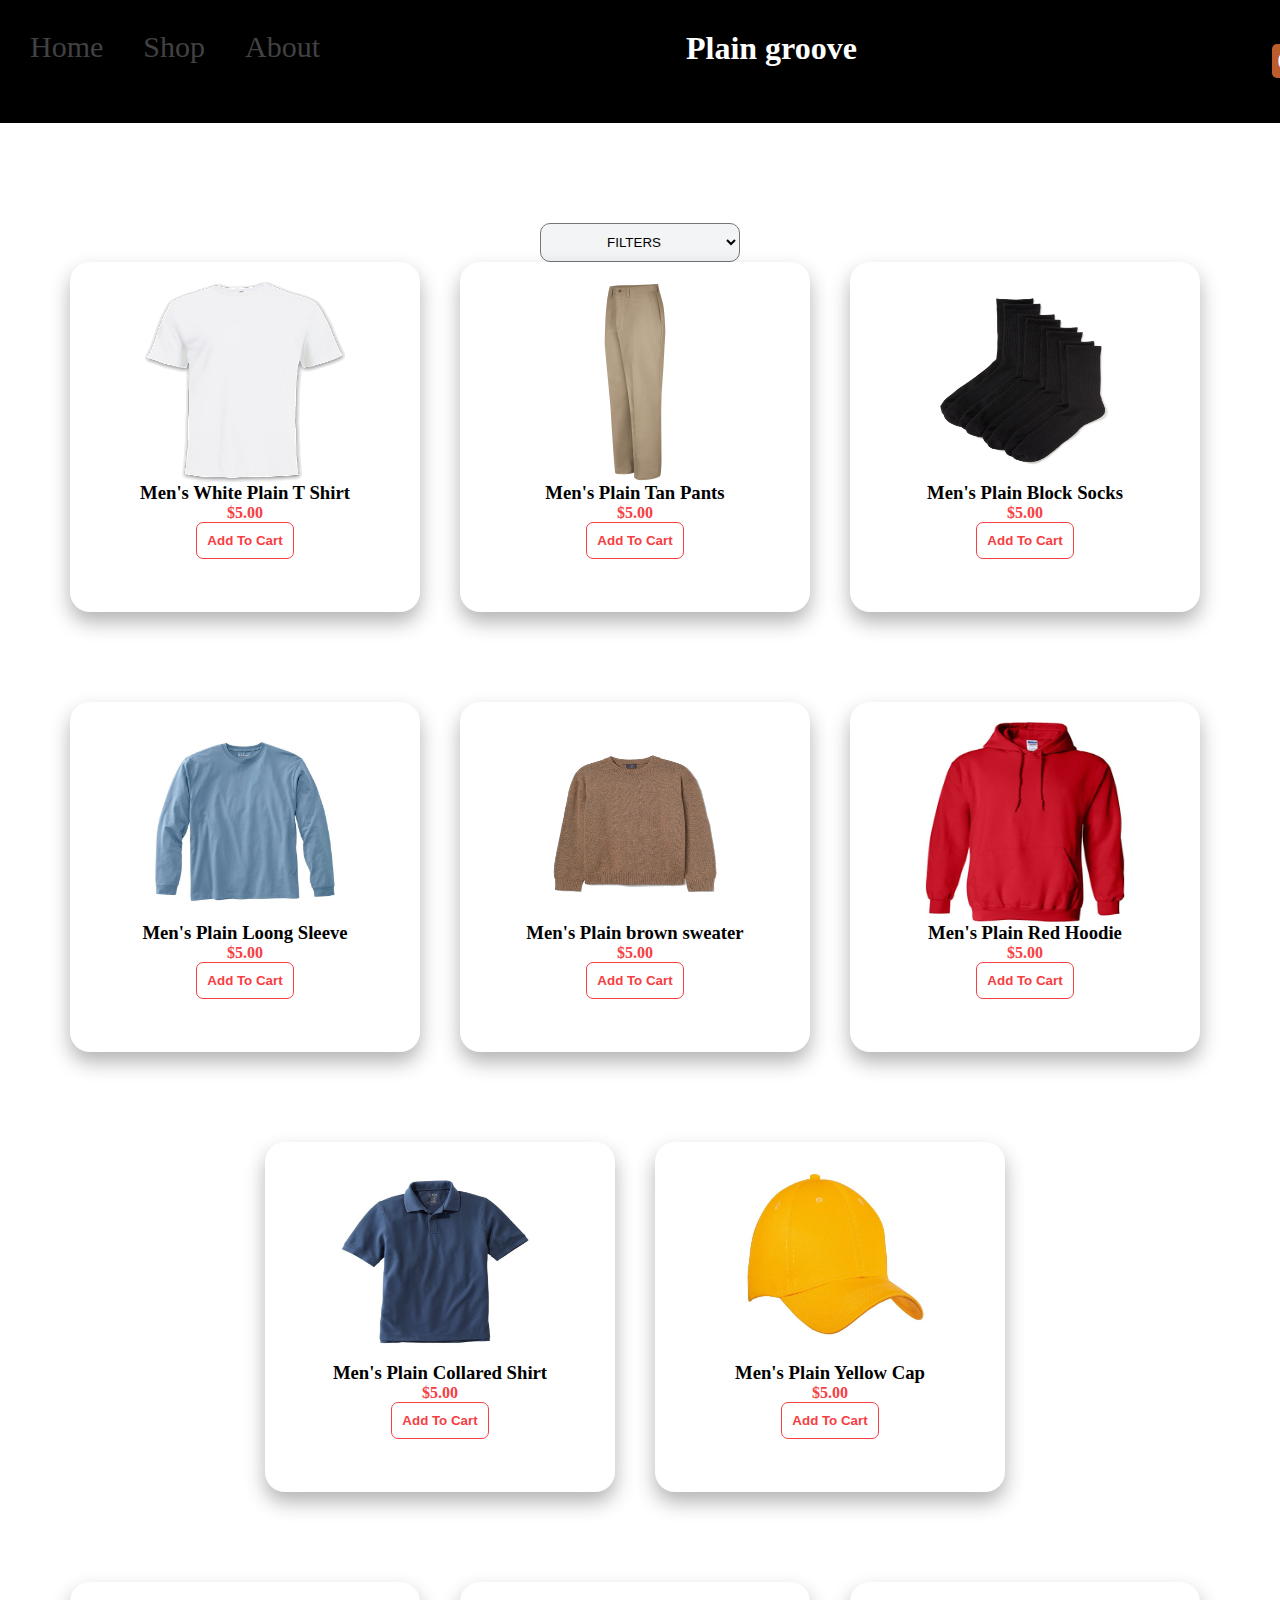
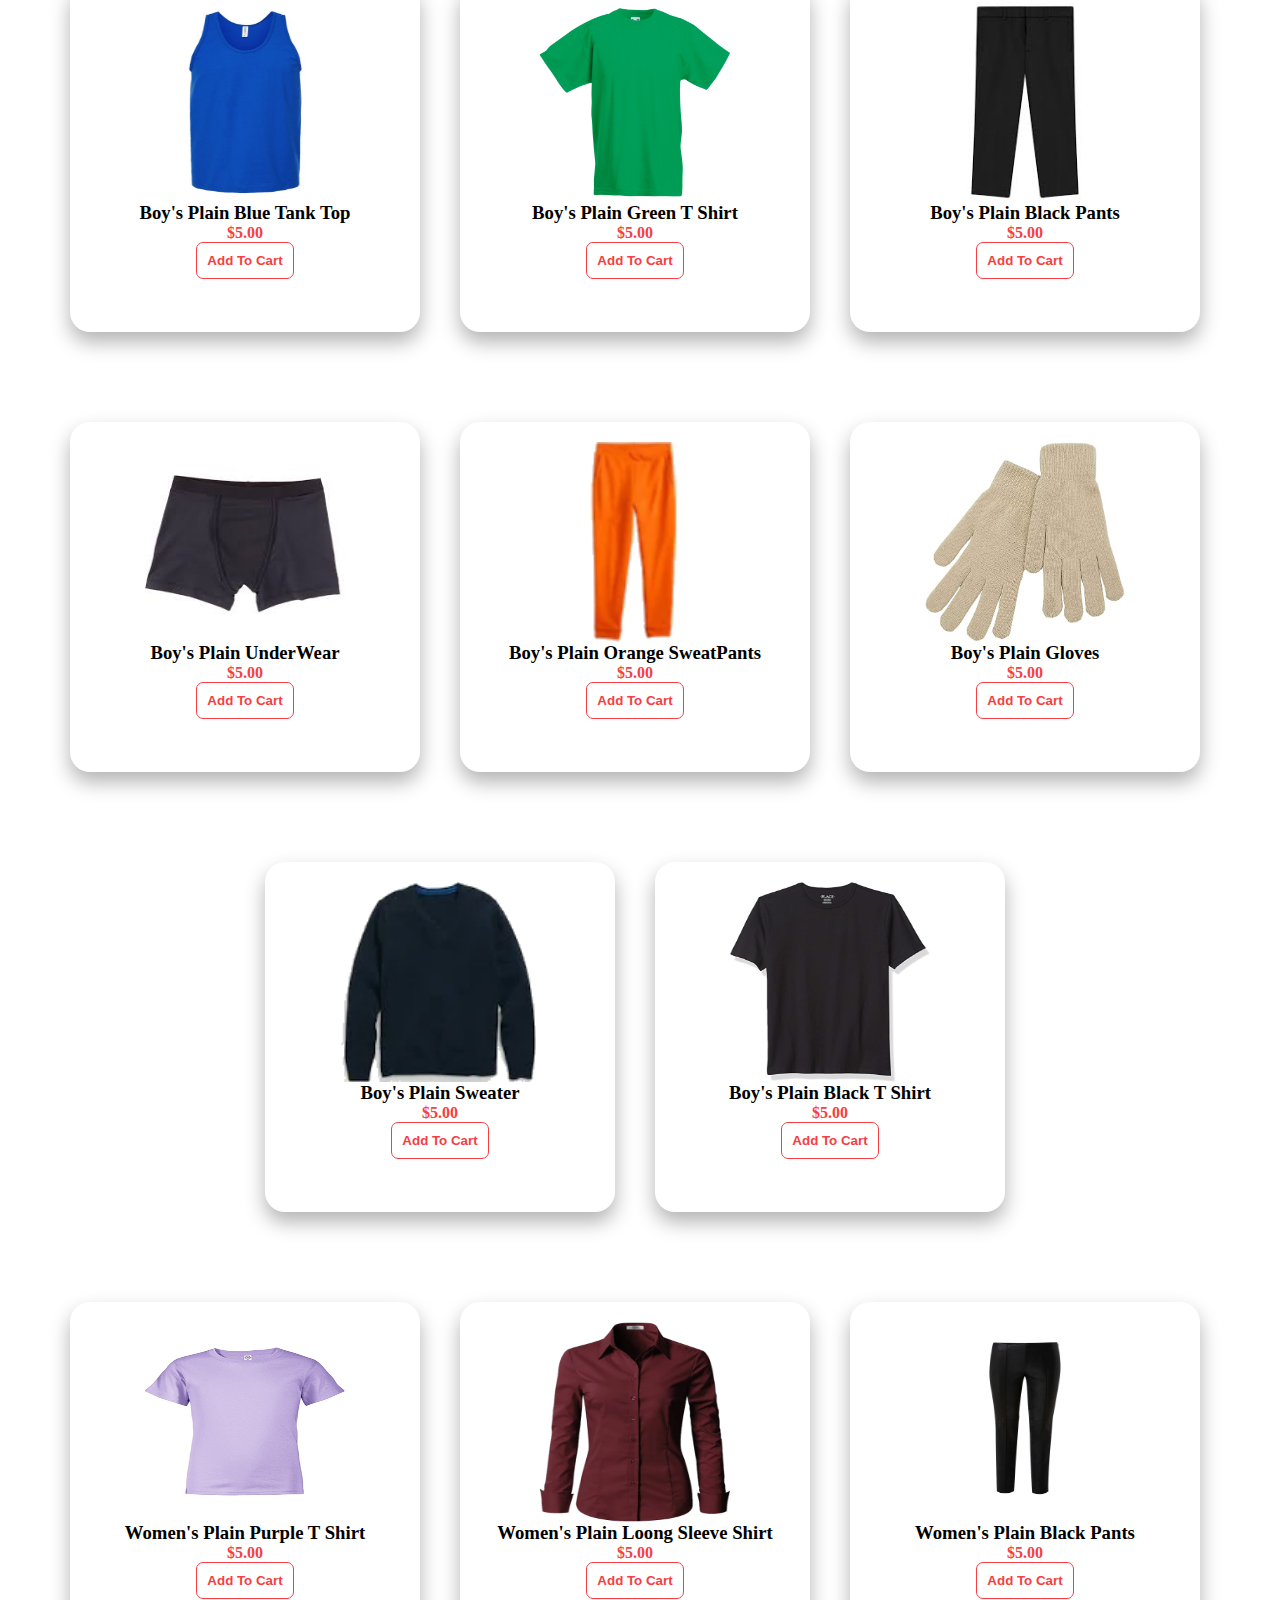
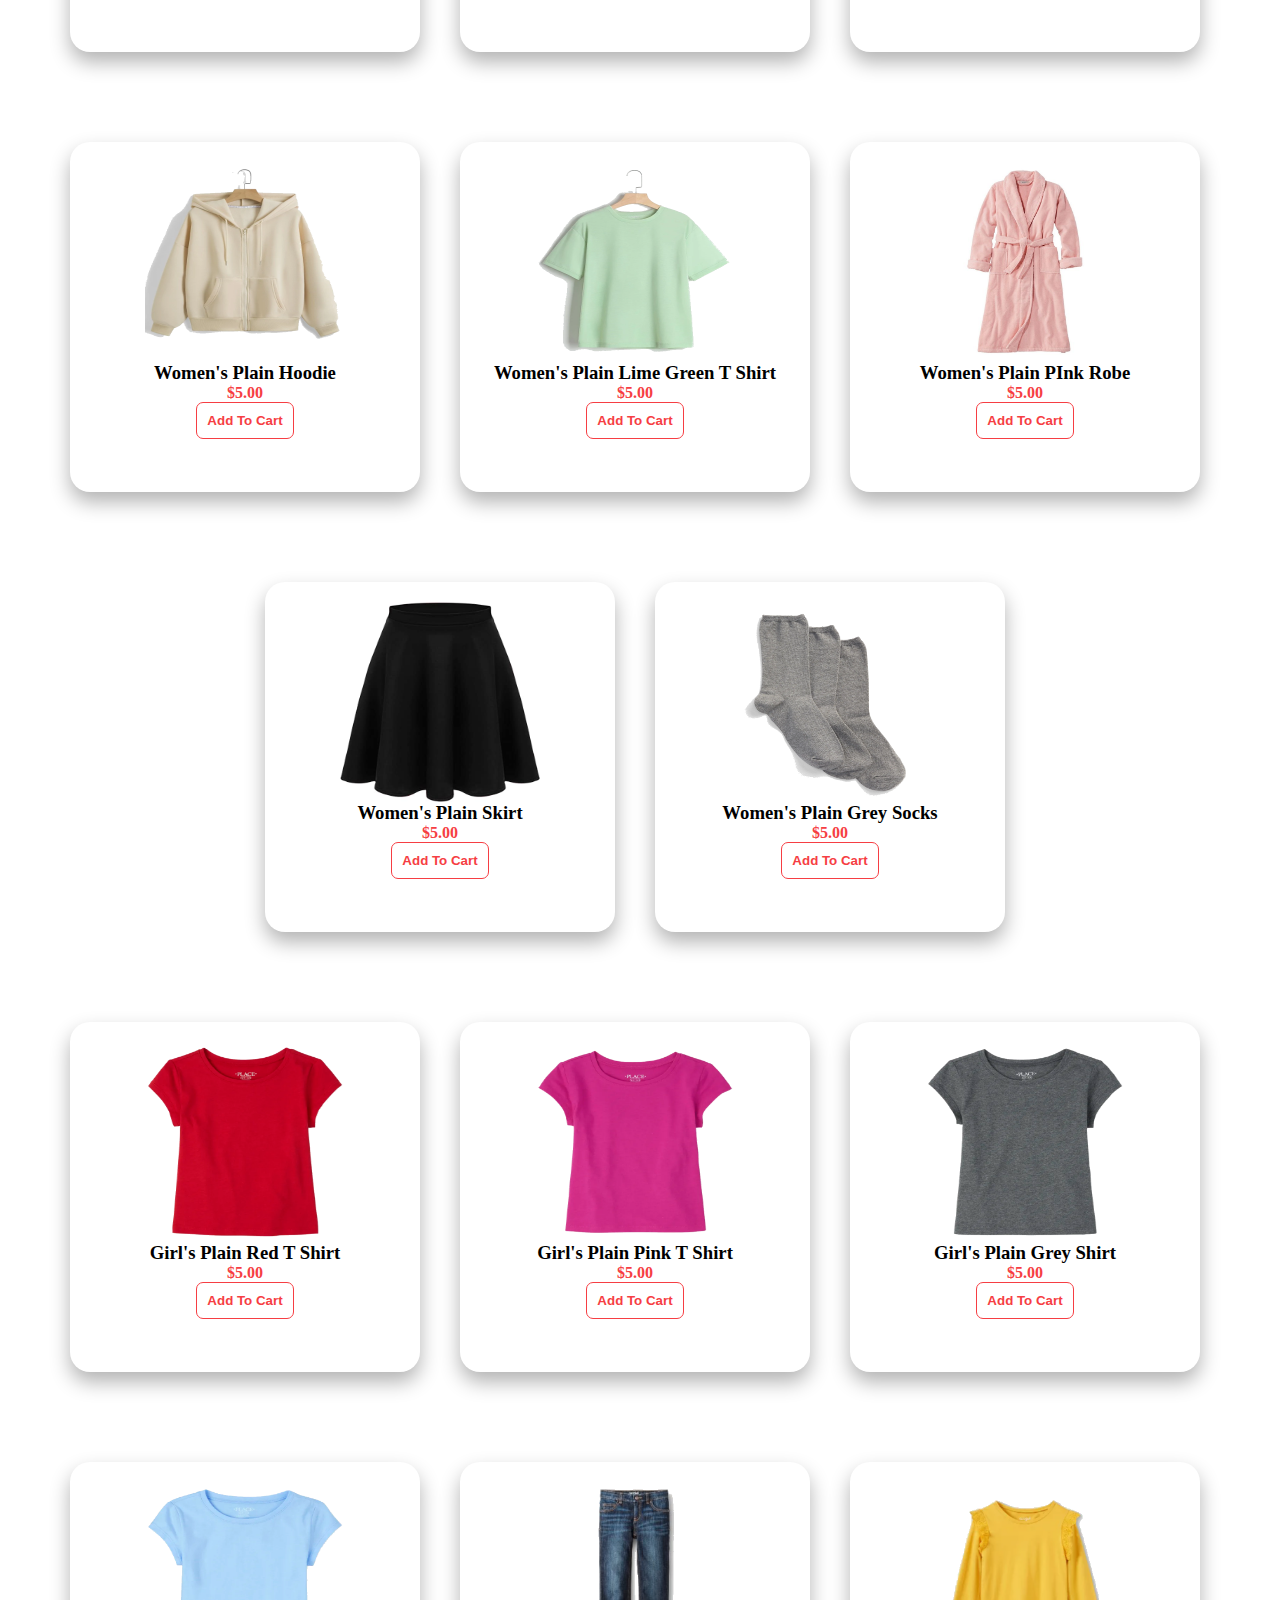
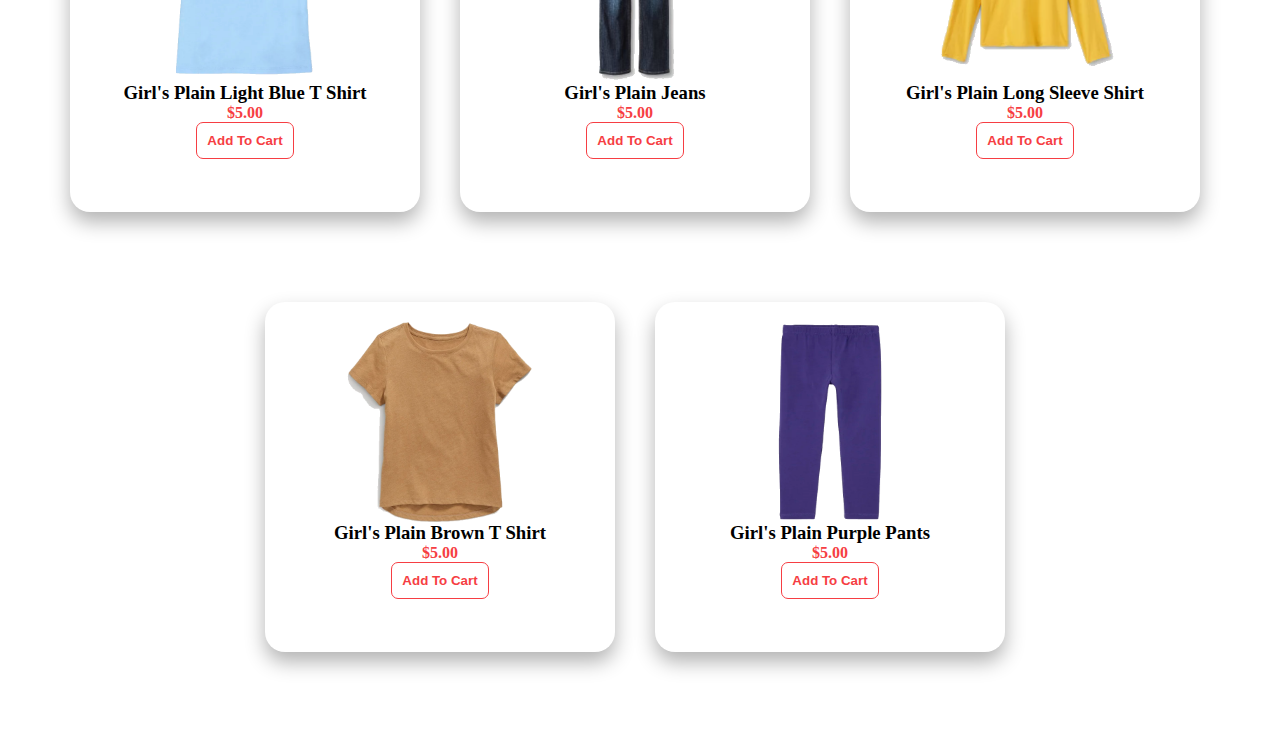
==== shop-page/shop.html @ 9eef7001 "have a ton of clothes for everyone" ====
<!DOCTYPE html>
<html lang="en">
<head>
    <meta charset="UTF-8">
    <meta http-equiv="X-UA-Compatible" content="IE=edge">
    <meta name="viewport" content="width=device-width, initial-scale=1.0">
    <title>Shop Page</title>
    <link rel="stylesheet" href="https://cdnjs.cloudflare.com/ajax/libs/font-awesome/6.3.0/css/all.min.css">
    <link rel="stylesheet" href="shop.css">
    <script  type="module"  src="/shop-page/shop.js" defer></script>

</head>
<body>
  <header>
        <nav>
            <ul>
                <li><a href="/index.html">Home</a></li>
                <li><a href="">Shop</a></li>
                <li><a href="">About</a></li>
            </ul>
        </nav>
        <div class="head">
            <h1>Plain groove</h1>
        </div> 
        <div class="shopping-cart-container">
            <i class="fa-solid fa-cart-shopping"></i>
            <span class="cart-amount">0</span>
        </div> 
</header>
<section class="shop-wrapper">

        <div class="filter-container">
            <select class="filter">
                <option value="" disabled selected>FILTERS</option>
                <option value="all">All</option>
                <option value="men">Men</option>
                <option value="boys">Boys</option>
                <option value="women">Women</option>
                <option value="girls">Girls</option>
          </select>
        </div>
        <div class="product-container">
             <div class="men product-section">
                  <div class="men-product small-item">
                        <div class="img-container">
                              <img src="/images/men-whit-t-shirt-trimmy-modified.png" class="small-img">
                        </div>
                        <div class="item-title">
                              <h3>Men's White Plain T Shirt</h3>    
                        </div>
                        <div class="price">
                              <h4>$5.00</h4>
                        </div>
                        <div class="add-to-cart">
                              <button>Add To Cart</button>
                        </div>
                  </div>
                  <div class="men-product small-item">
                        <div class="img-container">
                             <img src="/images/men-plain-tan-pants.png" class="small-img">
                        </div>
                        <div class="item-title">
                              <h3>Men's Plain Tan Pants</h3>    
                        </div>
                        <div class="price">
                              <h4>$5.00</h4>
                        </div>
                        <div class="add-to-cart">
                              <button>Add To Cart</button>
                        </div>
                 </div>
                 <div class="men-product small-item">
                        <div class="img-container">
                            <img src="/images/men-black-socks.jpg" class="small-img">
                        </div>
                        <div class="item-title">
                            <h3>Men's  Plain Block Socks</h3>    
                        </div>
                        <div class="price">
                            <h4>$5.00</h4>
                        </div>
                        <div class="add-to-cart">
                            <button>Add To Cart</button>
                        </div>
               </div>
               <div class="men-product small-item">
                    <div class="img-container">
                        <img src="/images/men-plain-long-sleeve.jpeg" class="small-img">
                    </div>
                    <div class="item-title">
                        <h3>Men's Plain Loong Sleeve</h3>    
                    </div>
                    <div class="price">
                        <h4>$5.00</h4>
                    </div>
                    <div class="add-to-cart">
                        <button>Add To Cart</button>
                    </div>
             </div>

             <div class="men-product small-item 5">
                    <div class="img-container">
                        <img src="/images/men-plain-brown-sweater-modified.png" class="small-img">
                    </div>
                    <div class="item-title">
                        <h3>Men's Plain brown sweater</h3>    
                    </div>
                    <div class="price">
                        <h4>$5.00</h4>
                    </div>
                    <div class="add-to-cart">
                        <button>Add To Cart</button>
                    </div>
          </div>
          <div class="men-product small-item 5">
                <div class="img-container">
                    <img src="/images/men-plain-red-hoodie.jpg" class="small-img">
                </div>
                <div class="item-title">
                    <h3>Men's  Plain Red Hoodie</h3>    
                </div>
                <div class="price">
                    <h4>$5.00</h4>
                </div>
                <div class="add-to-cart">
                    <button>Add To Cart</button>
                </div>
          </div>
          <div class="men-product small-item 5">
                <div class="img-container">
                    <img src="/images/mens-plain-collared-shirt.jpeg" class="small-img">
                </div>
                <div class="item-title">
                    <h3>Men's Plain Collared Shirt</h3>    
                </div>
                <div class="price">
                    <h4>$5.00</h4>
                </div>
                <div class="add-to-cart">
                    <button>Add To Cart</button>
                </div>
           </div>
           <div class="men-product small-item 5">
                <div class="img-container">
                    <img src="/images/men-plain-yellow-cap.jpg" class="small-img">
                </div>
                <div class="item-title">
                    <h3>Men's Plain Yellow Cap</h3>    
                </div>
                <div class="price">
                    <h4>$5.00</h4>
                </div>
                <div class="add-to-cart">
                    <button>Add To Cart</button>
                </div>
          </div>
              
        </div>



        <div class="boys product-section">
            <div class="boy-product small-item">
                  <div class="img-container">
                        <img src="/images/boys-plain-blue-tanktop.jpg" class="small-img">
                  </div>
                  <div class="item-title">
                        <h3>Boy's Plain Blue Tank Top</h3>    
                  </div>
                  <div class="price">
                        <h4>$5.00</h4>
                  </div>
                  <div class="add-to-cart">
                        <button>Add To Cart</button>
                  </div>
            </div>
            <div class="boy-product small-item">
                  <div class="img-container">
                       <img src="/images/boys-plain-green-shirt.jpg" class="small-img">
                  </div>
                  <div class="item-title">
                        <h3>Boy's Plain Green T Shirt</h3>    
                  </div>
                  <div class="price">
                        <h4>$5.00</h4>
                  </div>
                  <div class="add-to-cart">
                        <button>Add To Cart</button>
                  </div>
           </div>
           <div class="boy-product small-item">
                  <div class="img-container">
                      <img src="/images/boys-plain-black-pants.jpeg" class="small-img">
                  </div>
                  <div class="item-title">
                      <h3>Boy's  Plain Black Pants </h3>    
                  </div>
                  <div class="price">
                      <h4>$5.00</h4>
                  </div>
                  <div class="add-to-cart">
                      <button>Add To Cart</button>
                  </div>
         </div>
         <div class="boy-product small-item">
              <div class="img-container">
                  <img src="/images/boys-plain-underwear.jpeg" class="small-img">
              </div>
              <div class="item-title">
                  <h3>Boy's Plain UnderWear</h3>    
              </div>
              <div class="price">
                  <h4>$5.00</h4>
              </div>
              <div class="add-to-cart">
                  <button>Add To Cart</button>
              </div>
       </div>

       <div class="boy-product small-item 5">
              <div class="img-container">
                  <img src="/images/boys-plain-orange-sweatpants-modified.png" class="small-img">
              </div>
              <div class="item-title">
                  <h3>Boy's  Plain Orange SweatPants</h3>    
              </div>
              <div class="price">
                  <h4>$5.00</h4>
              </div>
              <div class="add-to-cart">
                  <button>Add To Cart</button>
              </div>
    </div>
    <div class="boy-product small-item 5">
          <div class="img-container">
              <img src="/images/boys-plain-gloves.jpg" class="small-img">
          </div>
          <div class="item-title">
              <h3>Boy's Plain Gloves</h3>    
          </div>
          <div class="price">
              <h4>$5.00</h4>
          </div>
          <div class="add-to-cart">
              <button>Add To Cart</button>
          </div>
    </div>
    <div class="boy-product small-item 5">
          <div class="img-container">
              <img src="/images/boy-plain-sweater-modified.png" class="small-img">
          </div>
          <div class="item-title">
              <h3>Boy's Plain Sweater</h3>    
          </div>
          <div class="price">
              <h4>$5.00</h4>
          </div>
          <div class="add-to-cart">
              <button>Add To Cart</button>
          </div>
     </div>
     <div class="boy-product small-item 5">
          <div class="img-container">
              <img src="/images/boys-plain-black-shirt.jpg" class="small-img">
          </div>
          <div class="item-title">
              <h3>Boy's Plain Black T Shirt</h3>    
          </div>
          <div class="price">
              <h4>$5.00</h4>
          </div>
          <div class="add-to-cart">
              <button>Add To Cart</button>
          </div>
    </div>      
  </div>


  <div class="women product-section">
        <div class="women-product small-item">
            <div class="img-container">
                    <img src="/images/women-plain-purple-shirt.jpg" class="small-img">
            </div>
            <div class="item-title">
                    <h3>Women's Plain Purple T Shirt</h3>    
            </div>
            <div class="price">
                    <h4>$5.00</h4>
            </div>
            <div class="add-to-cart">
                    <button>Add To Cart</button>
            </div>
        </div>
        <div class="women-product small-item">
            <div class="img-container">
                <img src="/images/women-plain-long-sleeve-collared-shirt-modified.png" class="small-img">
            </div>
            <div class="item-title">
                    <h3>Women's Plain Loong Sleeve Shirt</h3>    
            </div>
            <div class="price">
                    <h4>$5.00</h4>
            </div>
            <div class="add-to-cart">
                    <button>Add To Cart</button>
            </div>
    </div>
    <div class="women-product small-item">
            <div class="img-container">
                <img src="/images/women-plain-pants-modified.png" class="small-img">
            </div>
            <div class="item-title">
                <h3>Women's Plain Black Pants</h3>    
            </div>
            <div class="price">
                <h4>$5.00</h4>
            </div>
            <div class="add-to-cart">
                <button>Add To Cart</button>
            </div>
    </div>
    <div class="women-product small-item">
        <div class="img-container">
            <img src="/images/women-plain-hoodie-modified.png" class="small-img">
        </div>
        <div class="item-title">
            <h3>Women's Plain Hoodie</h3>    
        </div>
        <div class="price">
            <h4>$5.00</h4>
        </div>
        <div class="add-to-cart">
            <button>Add To Cart</button>
        </div>
    </div>

    <div class="women-product small-item 5">
        <div class="img-container">
            <img src="/images/women-plain-limegreen-t-shirt-modified.png" class="small-img">
        </div>
        <div class="item-title">
            <h3>Women's Plain Lime Green T Shirt</h3>    
        </div>
        <div class="price">
            <h4>$5.00</h4>
        </div>
        <div class="add-to-cart">
            <button>Add To Cart</button>
        </div>
    </div>
    <div class="women-product small-item 5">
            <div class="img-container">
                <img src="/images/women-plain-pink-robe.jpeg" class="small-img">
            </div>
            <div class="item-title">
                <h3>Women's  Plain PInk Robe</h3>    
            </div>
            <div class="price">
                <h4>$5.00</h4>
            </div>
            <div class="add-to-cart">
                <button>Add To Cart</button>
            </div>
       </div>
       <div class="women-product small-item 5">
            <div class="img-container">
                <img src="/images/women-plain-skirt.jpg" class="small-img">
            </div>
            <div class="item-title">
                <h3>Women's Plain Skirt</h3>    
            </div>
            <div class="price">
                <h4>$5.00</h4>
            </div>
            <div class="add-to-cart">
                <button>Add To Cart</button>
            </div>
      </div>
       <div class="women-product small-item 5">
            <div class="img-container">
                <img src="/images/women-plain-socks-modified.png" class="small-img">
            </div>
            <div class="item-title">
                <h3>Women's Plain Grey Socks</h3>    
            </div>
            <div class="price">
                <h4>$5.00</h4>
            </div>
            <div class="add-to-cart">
                <button>Add To Cart</button>
            </div>
       </div>
  </div>

    

  <div class="girls product-section">
        <div class="girl-product small-item">
                <div class="img-container">
                        <img src="/images/girls-plain-red-shirt-modified.png" class="small-img">
                </div>
                <div class="item-title">
                        <h3>Girl's Plain Red T Shirt</h3>    
                </div>
                <div class="price">
                        <h4>$5.00</h4>
                </div>
                <div class="add-to-cart">
                        <button>Add To Cart</button>
                </div>
        </div>
        <div class="girl-product small-item">
                <div class="img-container">
                    <img src="/images/girl-plain-pink-t-shirt-modified.png" class="small-img">
                </div>
                <div class="item-title">
                        <h3>Girl's  Plain Pink T Shirt</h3>    
                </div>
                <div class="price">
                        <h4>$5.00</h4>
                </div>
                <div class="add-to-cart">
                        <button>Add To Cart</button>
                </div>
         </div>
        <div class="girl-product small-item">
                <div class="img-container">
                    <img src="/images/girl-grey-t-shirt-modified.png" class="small-img">
                </div>
                <div class="item-title">
                    <h3>Girl's Plain Grey Shirt</h3>    
                </div>
                <div class="price">
                    <h4>$5.00</h4>
                </div>
                <div class="add-to-cart">
                    <button>Add To Cart</button>
                </div>
        </div>
        <div class="girl-product small-item">
                <div class="img-container">
                    <img src="/images/girl-light-blue-t-shirt-modified.png" class="small-img">
                </div>
                <div class="item-title">
                    <h3>Girl's Plain Light Blue T Shirt</h3>    
                </div>
                <div class="price">
                    <h4>$5.00</h4>
                </div>
                <div class="add-to-cart">
                    <button>Add To Cart</button>
                </div>
        </div>

            <div class="girl-product small-item 5">
                    <div class="img-container">
                        <img src="/images/girl-plain-jeans-modified.png" class="small-img">
                    </div>
                    <div class="item-title">
                        <h3>Girl's Plain Jeans</h3>    
                    </div>
                    <div class="price">
                        <h4>$5.00</h4>
                    </div>
                    <div class="add-to-cart">
                        <button>Add To Cart</button>
                    </div>
            </div>
            <div class="girl-product small-item 5">
                    <div class="img-container">
                        <img src="/images/girls-plain-long-sleeve-shirt-modified.png" class="small-img">
                    </div>
                    <div class="item-title">
                        <h3>Girl's Plain Long Sleeve Shirt</h3>    
                    </div>
                    <div class="price">
                        <h4>$5.00</h4>
                    </div>
                    <div class="add-to-cart">
                        <button>Add To Cart</button>
                    </div>
            </div>
            <div class="girl-product small-item 5">
                    <div class="img-container">
                        <img src="/images/girls-plain-brown-shirt-modified.png" class="small-img">
                    </div>
                    <div class="item-title">
                        <h3>Girl's Plain Brown T Shirt</h3>    
                    </div>
                    <div class="price">
                        <h4>$5.00</h4>
                    </div>
                    <div class="add-to-cart">
                        <button>Add To Cart</button>
                    </div>
                </div>
                    <div class="girl-product small-item 5">
                    <div class="img-container">
                        <img src="/images/girls-purple-pants-modified.png" class="small-img">
                    </div>
                    <div class="item-title">
                        <h3>Girl's Plain Purple Pants</h3>    
                    </div>
                    <div class="price">
                        <h4>$5.00</h4>
                    </div>
                    <div class="add-to-cart">
                        <button>Add To Cart</button>
                    </div>
                  </div>
              </div>

        </div>
</section>    
 <section class="product-overview-section hidden">
        <div class="product-img-container">
             <img src="" alt="">
        </div>
        <div class="product-info-container">
              <div class="box"></div>
        </div>
 </section>




</body>
</html>
---- shop-page/shop.css ----
* {
    margin: 0;
    padding: 0;
    box-sizing: border-box;
}


body {
    overflow-x: hidden ;
    
    
}


header {
    display: flex;
    background-color: black;
    padding: 30px;
}


nav ul {
    display: flex;
}

nav ul li {
    list-style-type: none;
}

nav ul li a {
    text-decoration: none;
    margin-right: 40px;
    font-size: 30px;
    color: #424144;


}


nav ul li a:hover {
    border-bottom: 4px solid #f63e43;
}



/*  width 800px */
.head {
    display: flex;
    justify-content: center;
    width: 870px;
    color: white;

}



.shopping-cart-container {
    position: relative;
    left: 100px;
}




.fa-cart-shopping {
    font-size: 40px;
    color:  white;
}


.cart-amount {
    font-size: 20px;
    position: relative;
    right: 11px;
    bottom: 20px;
    background-color: #BB5C2C;
    border-radius: 5px;
    padding: 6px;
    height: 30px;
    color: white;
    
}



.filter-container {
    display: flex;
    justify-content: center;
    margin-top: 100px;
}

.filter {
    background-color: #f3f4f6;
    outline: none;
    padding: 10px;
    border-radius: 10px;
    width: 200px;
    text-align: center;
    
}



.filter option {
    color: #424144;

}



 .product-section {
    display: flex;
    justify-content: center;
    flex-wrap: wrap;
}


.product-container {
    display: flex;
    justify-content: center;
    flex-wrap: wrap;
    position: relative;
    left: 15px;
}


.product-container img {
    width: 200px;
    height: 200px;
    cursor: pointer;
}


.product-container img:hover {
    opacity: 0.7;
}


.small-item {
    box-shadow: 0 10px 20px  rgb(0, 0, 0, 0.3);
    border-radius: 20px;
    padding: 20px;
    width: 350px;
    height: 350px;
   margin-right: 40px;
   margin-bottom: 90px;
 
}


.small-item .price {
    color: #f63e43;
}



.add-to-cart, .price, .img-container, .item-title {
    display: flex;
    justify-content: center; 
}

 .add-to-cart button {
    background: none;
    color: #f63e43;
    border: solid 1px  #f63e43;
    font-weight: bold;
    border-radius: 7px;
    padding: 10px;
    cursor: pointer;
    transition: background-color 0.5s ease;


}


.add-to-cart button:hover {
    background-color: #f63e43;
    color: white;

}



.hidden {
    display: none;
}
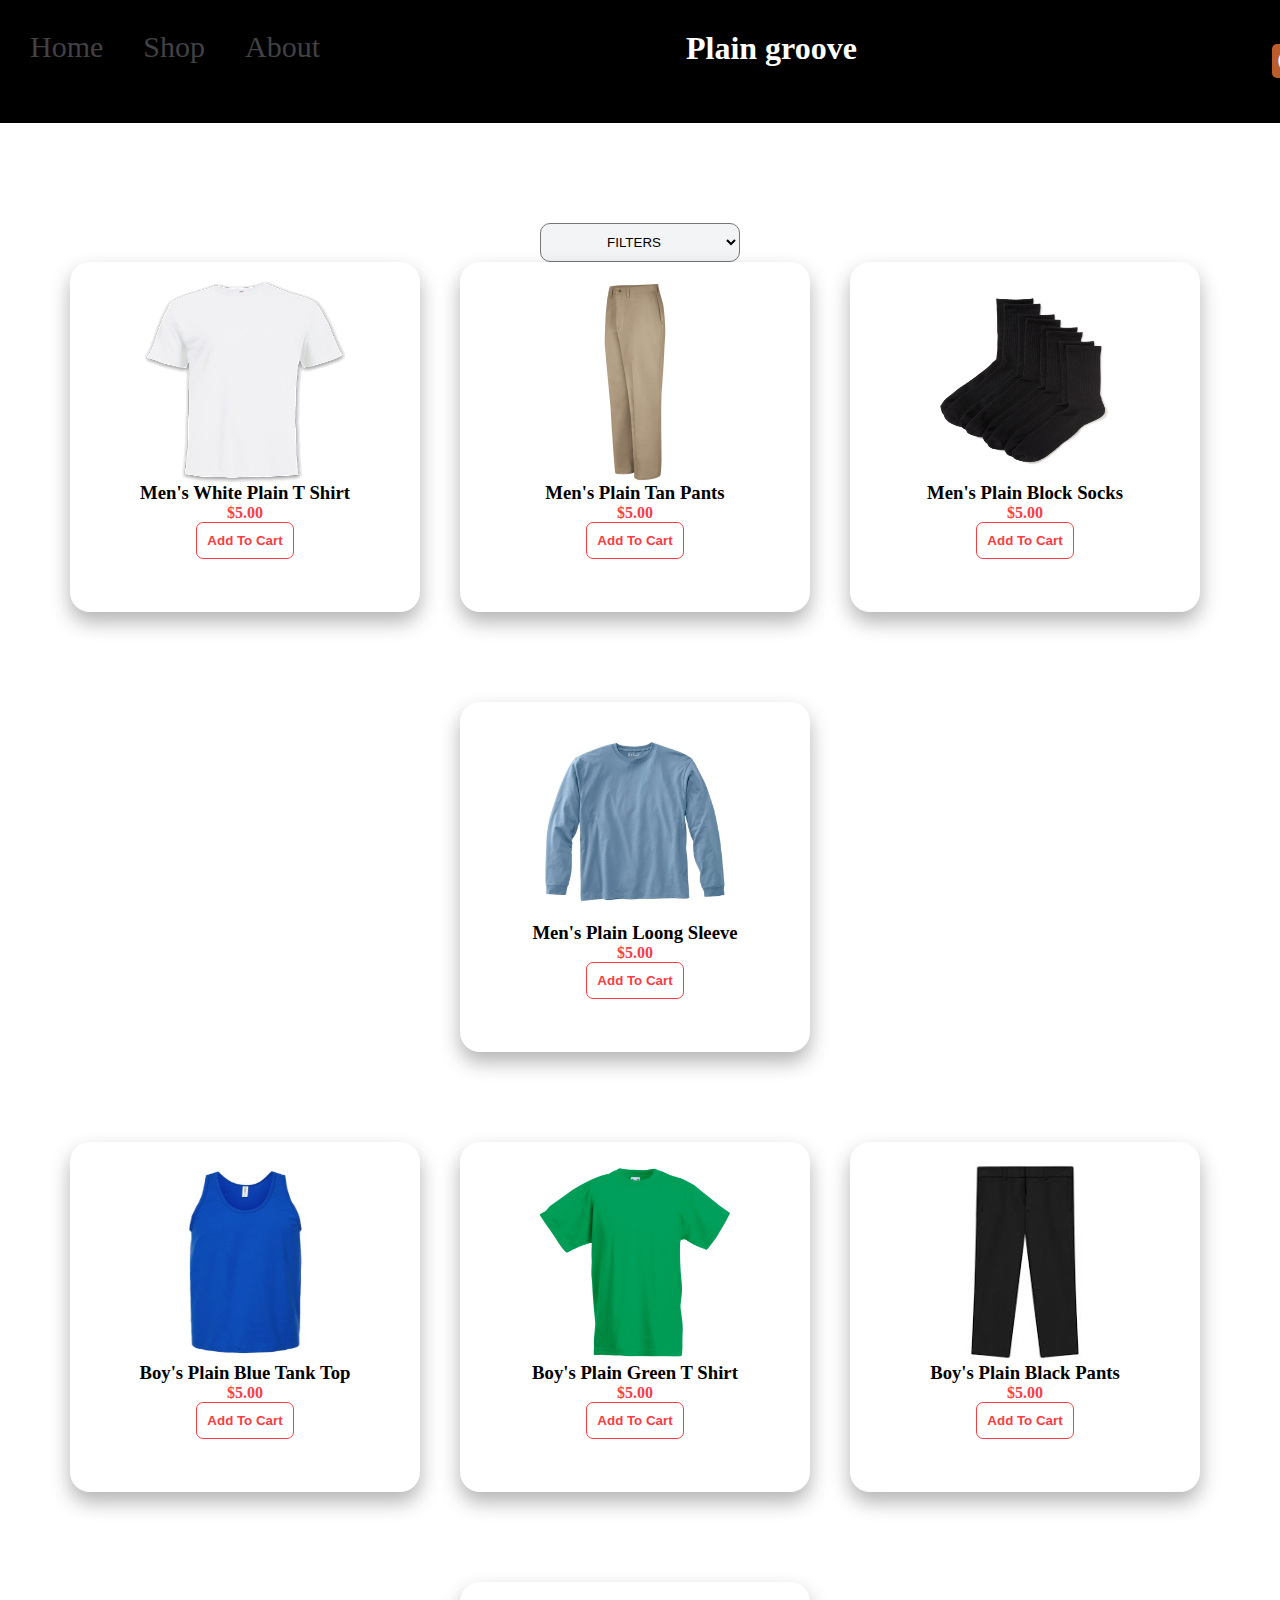
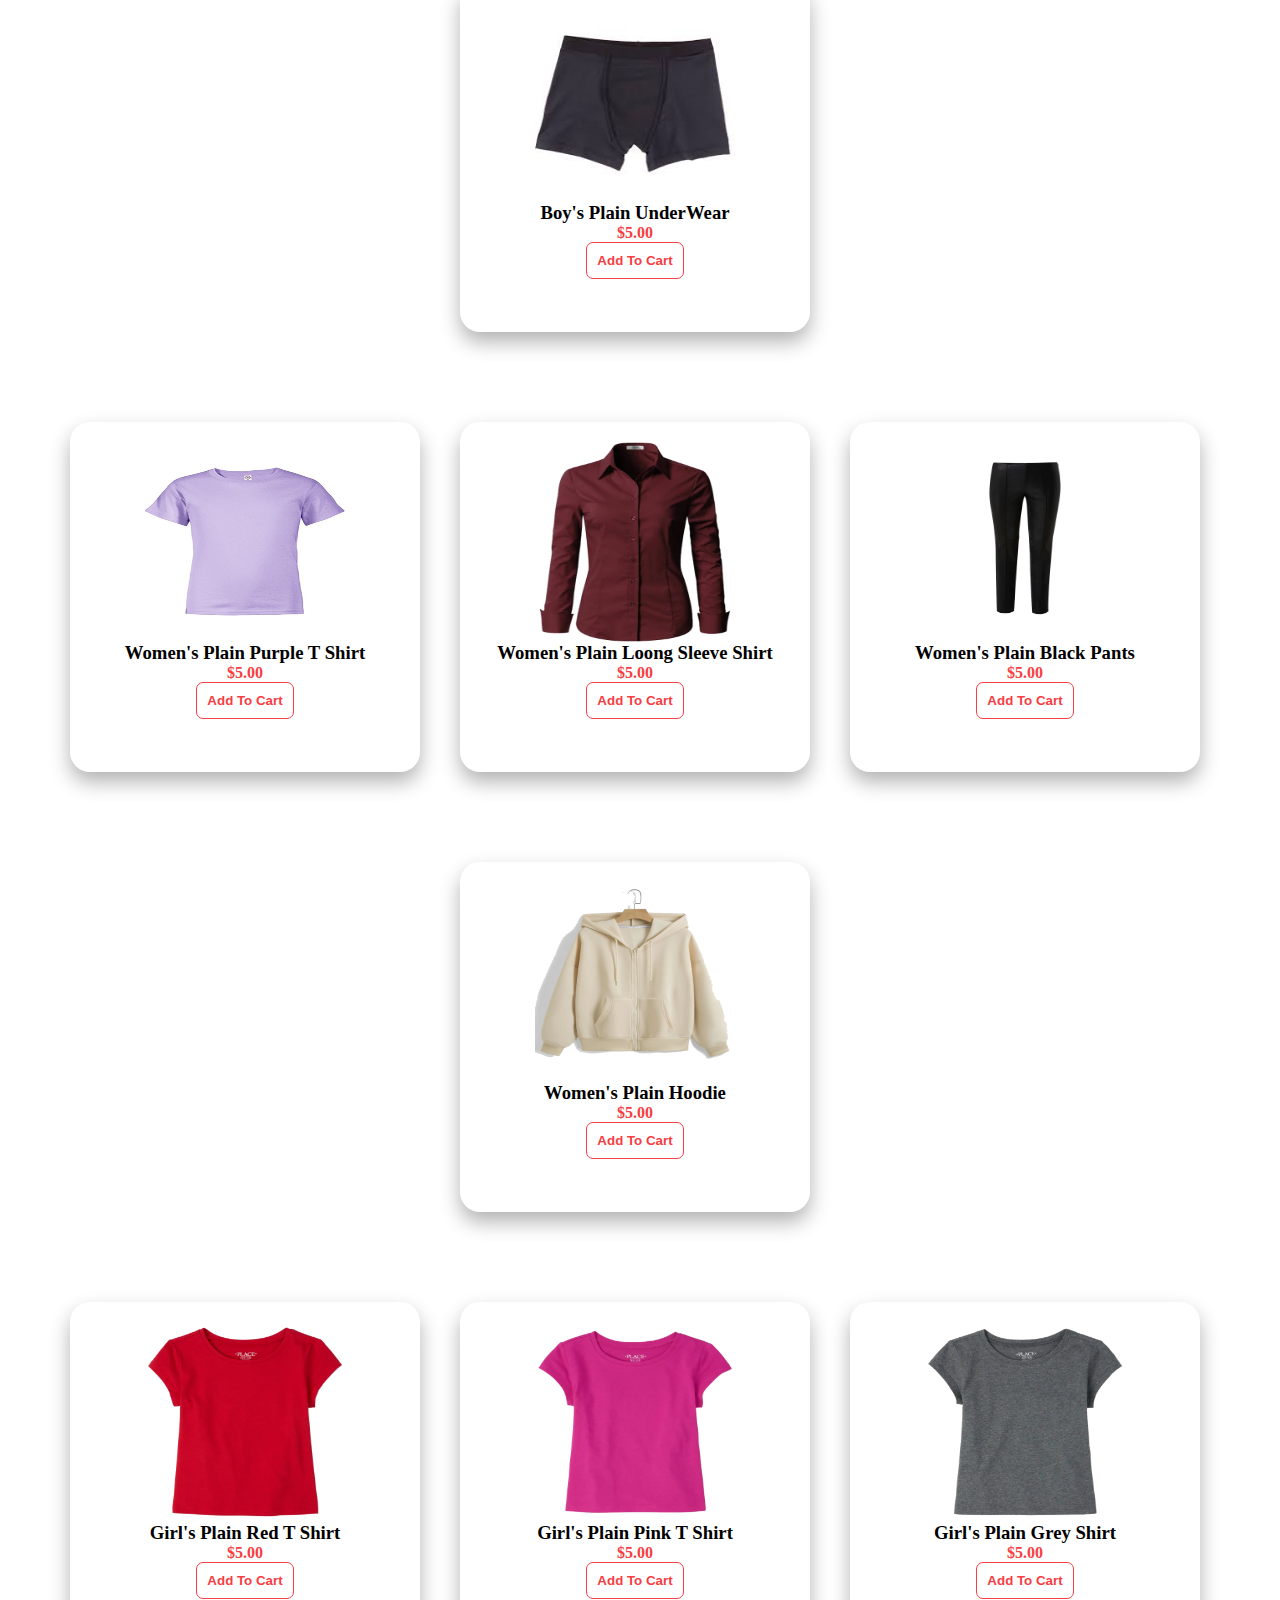
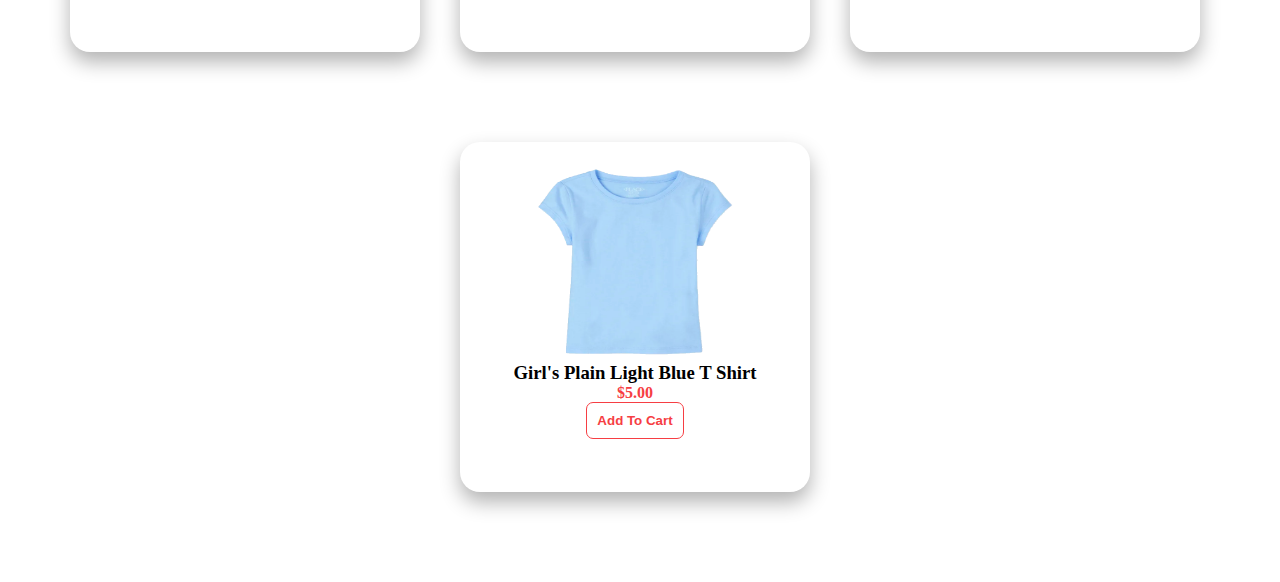
==== commit 9a7462c1: "first push to remote" ====
--- a/shop-page/shop.html
+++ b/shop-page/shop.html
@@ -41,7 +41,7 @@
         </div>
         <div class="product-container">
              <div class="men product-section">
-                  <div class="men-product small-item">
+                  <div class="men-product small-item 1">
                         <div class="img-container">
                               <img src="/images/men-whit-t-shirt-trimmy-modified.png" class="small-img">
                         </div>
@@ -55,7 +55,7 @@
                               <button>Add To Cart</button>
                         </div>
                   </div>
-                  <div class="men-product small-item">
+                  <div class="men-product small-item 2">
                         <div class="img-container">
                              <img src="/images/men-plain-tan-pants.png" class="small-img">
                         </div>
@@ -69,7 +69,7 @@
                               <button>Add To Cart</button>
                         </div>
                  </div>
-                 <div class="men-product small-item">
+                 <div class="men-product small-item 3">
                         <div class="img-container">
                             <img src="/images/men-black-socks.jpg" class="small-img">
                         </div>
@@ -83,7 +83,7 @@
                             <button>Add To Cart</button>
                         </div>
                </div>
-               <div class="men-product small-item">
+               <div class="men-product small-item 4">
                     <div class="img-container">
                         <img src="/images/men-plain-long-sleeve.jpeg" class="small-img">
                     </div>
@@ -96,71 +96,14 @@
                     <div class="add-to-cart">
                         <button>Add To Cart</button>
                     </div>
-             </div>
-
-             <div class="men-product small-item 5">
-                    <div class="img-container">
-                        <img src="/images/men-plain-brown-sweater-modified.png" class="small-img">
-                    </div>
-                    <div class="item-title">
-                        <h3>Men's Plain brown sweater</h3>    
-                    </div>
-                    <div class="price">
-                        <h4>$5.00</h4>
-                    </div>
-                    <div class="add-to-cart">
-                        <button>Add To Cart</button>
-                    </div>
-          </div>
-          <div class="men-product small-item 5">
-                <div class="img-container">
-                    <img src="/images/men-plain-red-hoodie.jpg" class="small-img">
-                </div>
-                <div class="item-title">
-                    <h3>Men's  Plain Red Hoodie</h3>    
-                </div>
-                <div class="price">
-                    <h4>$5.00</h4>
-                </div>
-                <div class="add-to-cart">
-                    <button>Add To Cart</button>
-                </div>
-          </div>
-          <div class="men-product small-item 5">
-                <div class="img-container">
-                    <img src="/images/mens-plain-collared-shirt.jpeg" class="small-img">
-                </div>
-                <div class="item-title">
-                    <h3>Men's Plain Collared Shirt</h3>    
-                </div>
-                <div class="price">
-                    <h4>$5.00</h4>
-                </div>
-                <div class="add-to-cart">
-                    <button>Add To Cart</button>
-                </div>
-           </div>
-           <div class="men-product small-item 5">
-                <div class="img-container">
-                    <img src="/images/men-plain-yellow-cap.jpg" class="small-img">
-                </div>
-                <div class="item-title">
-                    <h3>Men's Plain Yellow Cap</h3>    
-                </div>
-                <div class="price">
-                    <h4>$5.00</h4>
-                </div>
-                <div class="add-to-cart">
-                    <button>Add To Cart</button>
-                </div>
-          </div>
+             </div> 
               
         </div>
 
 
 
         <div class="boys product-section">
-            <div class="boy-product small-item">
+            <div class="boy-product small-item 1">
                   <div class="img-container">
                         <img src="/images/boys-plain-blue-tanktop.jpg" class="small-img">
                   </div>
@@ -174,7 +117,7 @@
                         <button>Add To Cart</button>
                   </div>
             </div>
-            <div class="boy-product small-item">
+            <div class="boy-product small-item 2">
                   <div class="img-container">
                        <img src="/images/boys-plain-green-shirt.jpg" class="small-img">
                   </div>
@@ -188,7 +131,7 @@
                         <button>Add To Cart</button>
                   </div>
            </div>
-           <div class="boy-product small-item">
+           <div class="boy-product small-item 3">
                   <div class="img-container">
                       <img src="/images/boys-plain-black-pants.jpeg" class="small-img">
                   </div>
@@ -202,7 +145,7 @@
                       <button>Add To Cart</button>
                   </div>
          </div>
-         <div class="boy-product small-item">
+         <div class="boy-product small-item 4">
               <div class="img-container">
                   <img src="/images/boys-plain-underwear.jpeg" class="small-img">
               </div>
@@ -216,68 +159,12 @@
                   <button>Add To Cart</button>
               </div>
        </div>
-
-       <div class="boy-product small-item 5">
-              <div class="img-container">
-                  <img src="/images/boys-plain-orange-sweatpants-modified.png" class="small-img">
-              </div>
-              <div class="item-title">
-                  <h3>Boy's  Plain Orange SweatPants</h3>    
-              </div>
-              <div class="price">
-                  <h4>$5.00</h4>
-              </div>
-              <div class="add-to-cart">
-                  <button>Add To Cart</button>
-              </div>
-    </div>
-    <div class="boy-product small-item 5">
-          <div class="img-container">
-              <img src="/images/boys-plain-gloves.jpg" class="small-img">
-          </div>
-          <div class="item-title">
-              <h3>Boy's Plain Gloves</h3>    
-          </div>
-          <div class="price">
-              <h4>$5.00</h4>
-          </div>
-          <div class="add-to-cart">
-              <button>Add To Cart</button>
-          </div>
-    </div>
-    <div class="boy-product small-item 5">
-          <div class="img-container">
-              <img src="/images/boy-plain-sweater-modified.png" class="small-img">
-          </div>
-          <div class="item-title">
-              <h3>Boy's Plain Sweater</h3>    
-          </div>
-          <div class="price">
-              <h4>$5.00</h4>
-          </div>
-          <div class="add-to-cart">
-              <button>Add To Cart</button>
-          </div>
-     </div>
-     <div class="boy-product small-item 5">
-          <div class="img-container">
-              <img src="/images/boys-plain-black-shirt.jpg" class="small-img">
-          </div>
-          <div class="item-title">
-              <h3>Boy's Plain Black T Shirt</h3>    
-          </div>
-          <div class="price">
-              <h4>$5.00</h4>
-          </div>
-          <div class="add-to-cart">
-              <button>Add To Cart</button>
-          </div>
-    </div>      
-  </div>
+   
+   </div>
 
 
   <div class="women product-section">
-        <div class="women-product small-item">
+        <div class="women-product small-item 1">
             <div class="img-container">
                     <img src="/images/women-plain-purple-shirt.jpg" class="small-img">
             </div>
@@ -291,7 +178,7 @@
                     <button>Add To Cart</button>
             </div>
         </div>
-        <div class="women-product small-item">
+        <div class="women-product small-item 2">
             <div class="img-container">
                 <img src="/images/women-plain-long-sleeve-collared-shirt-modified.png" class="small-img">
             </div>
@@ -305,7 +192,7 @@
                     <button>Add To Cart</button>
             </div>
     </div>
-    <div class="women-product small-item">
+    <div class="women-product small-item 3">
             <div class="img-container">
                 <img src="/images/women-plain-pants-modified.png" class="small-img">
             </div>
@@ -319,7 +206,7 @@
                 <button>Add To Cart</button>
             </div>
     </div>
-    <div class="women-product small-item">
+    <div class="women-product small-item 4">
         <div class="img-container">
             <img src="/images/women-plain-hoodie-modified.png" class="small-img">
         </div>
@@ -333,69 +220,13 @@
             <button>Add To Cart</button>
         </div>
     </div>
-
-    <div class="women-product small-item 5">
-        <div class="img-container">
-            <img src="/images/women-plain-limegreen-t-shirt-modified.png" class="small-img">
-        </div>
-        <div class="item-title">
-            <h3>Women's Plain Lime Green T Shirt</h3>    
-        </div>
-        <div class="price">
-            <h4>$5.00</h4>
-        </div>
-        <div class="add-to-cart">
-            <button>Add To Cart</button>
-        </div>
-    </div>
-    <div class="women-product small-item 5">
-            <div class="img-container">
-                <img src="/images/women-plain-pink-robe.jpeg" class="small-img">
-            </div>
-            <div class="item-title">
-                <h3>Women's  Plain PInk Robe</h3>    
-            </div>
-            <div class="price">
-                <h4>$5.00</h4>
-            </div>
-            <div class="add-to-cart">
-                <button>Add To Cart</button>
-            </div>
-       </div>
-       <div class="women-product small-item 5">
-            <div class="img-container">
-                <img src="/images/women-plain-skirt.jpg" class="small-img">
-            </div>
-            <div class="item-title">
-                <h3>Women's Plain Skirt</h3>    
-            </div>
-            <div class="price">
-                <h4>$5.00</h4>
-            </div>
-            <div class="add-to-cart">
-                <button>Add To Cart</button>
-            </div>
-      </div>
-       <div class="women-product small-item 5">
-            <div class="img-container">
-                <img src="/images/women-plain-socks-modified.png" class="small-img">
-            </div>
-            <div class="item-title">
-                <h3>Women's Plain Grey Socks</h3>    
-            </div>
-            <div class="price">
-                <h4>$5.00</h4>
-            </div>
-            <div class="add-to-cart">
-                <button>Add To Cart</button>
-            </div>
-       </div>
+   
   </div>
 
     
 
   <div class="girls product-section">
-        <div class="girl-product small-item">
+        <div class="girl-product small-item 1">
                 <div class="img-container">
                         <img src="/images/girls-plain-red-shirt-modified.png" class="small-img">
                 </div>
@@ -409,7 +240,7 @@
                         <button>Add To Cart</button>
                 </div>
         </div>
-        <div class="girl-product small-item">
+        <div class="girl-product small-item 2">
                 <div class="img-container">
                     <img src="/images/girl-plain-pink-t-shirt-modified.png" class="small-img">
                 </div>
@@ -423,7 +254,7 @@
                         <button>Add To Cart</button>
                 </div>
          </div>
-        <div class="girl-product small-item">
+        <div class="girl-product small-item 3">
                 <div class="img-container">
                     <img src="/images/girl-grey-t-shirt-modified.png" class="small-img">
                 </div>
@@ -437,7 +268,7 @@
                     <button>Add To Cart</button>
                 </div>
         </div>
-        <div class="girl-product small-item">
+        <div class="girl-product small-item 4">
                 <div class="img-container">
                     <img src="/images/girl-light-blue-t-shirt-modified.png" class="small-img">
                 </div>
@@ -452,75 +283,10 @@
                 </div>
         </div>
 
-            <div class="girl-product small-item 5">
-                    <div class="img-container">
-                        <img src="/images/girl-plain-jeans-modified.png" class="small-img">
-                    </div>
-                    <div class="item-title">
-                        <h3>Girl's Plain Jeans</h3>    
-                    </div>
-                    <div class="price">
-                        <h4>$5.00</h4>
-                    </div>
-                    <div class="add-to-cart">
-                        <button>Add To Cart</button>
-                    </div>
-            </div>
-            <div class="girl-product small-item 5">
-                    <div class="img-container">
-                        <img src="/images/girls-plain-long-sleeve-shirt-modified.png" class="small-img">
-                    </div>
-                    <div class="item-title">
-                        <h3>Girl's Plain Long Sleeve Shirt</h3>    
-                    </div>
-                    <div class="price">
-                        <h4>$5.00</h4>
-                    </div>
-                    <div class="add-to-cart">
-                        <button>Add To Cart</button>
-                    </div>
-            </div>
-            <div class="girl-product small-item 5">
-                    <div class="img-container">
-                        <img src="/images/girls-plain-brown-shirt-modified.png" class="small-img">
-                    </div>
-                    <div class="item-title">
-                        <h3>Girl's Plain Brown T Shirt</h3>    
-                    </div>
-                    <div class="price">
-                        <h4>$5.00</h4>
-                    </div>
-                    <div class="add-to-cart">
-                        <button>Add To Cart</button>
-                    </div>
-                </div>
-                    <div class="girl-product small-item 5">
-                    <div class="img-container">
-                        <img src="/images/girls-purple-pants-modified.png" class="small-img">
-                    </div>
-                    <div class="item-title">
-                        <h3>Girl's Plain Purple Pants</h3>    
-                    </div>
-                    <div class="price">
-                        <h4>$5.00</h4>
-                    </div>
-                    <div class="add-to-cart">
-                        <button>Add To Cart</button>
-                    </div>
-                  </div>
-              </div>
 
         </div>
 </section>    
- <section class="product-overview-section hidden">
-        <div class="product-img-container">
-             <img src="" alt="">
-        </div>
-        <div class="product-info-container">
-              <div class="box"></div>
-        </div>
- </section>
-
+ 
 
 
 
